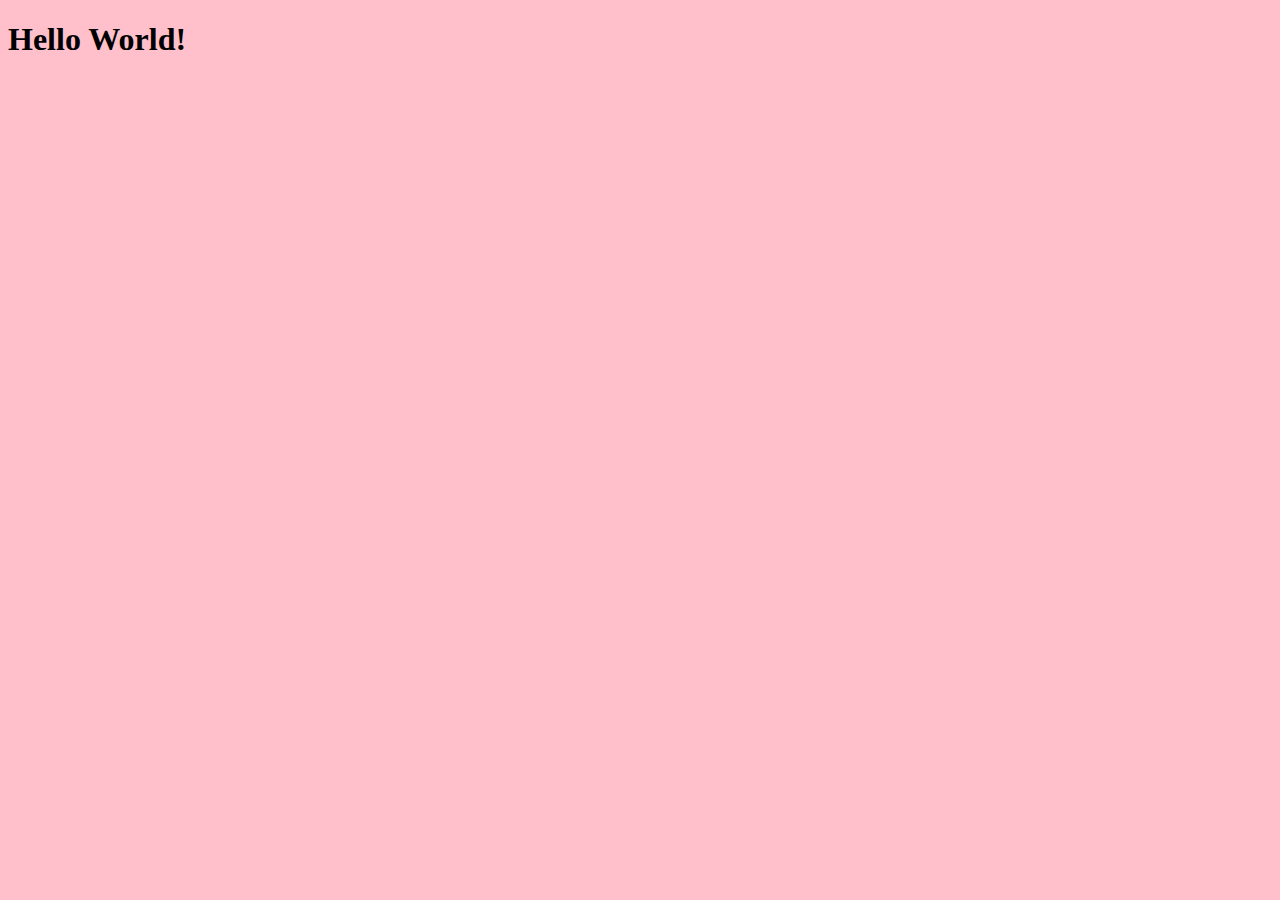
==== index.html @ ede393ff "ok" ====
<!DOCTYPE html>
<html lang="en" dir="ltr">
  <head>
    <meta charset="utf-8">
    <title>This is the first webpage</title>
    <link rel="stylesheet" href="css/master.css">
  </head>
  <body>
    <h1>Hello World!</h1>
  </body>
</html>
---- css/master.css ----
body{
  background-color: pink;
}
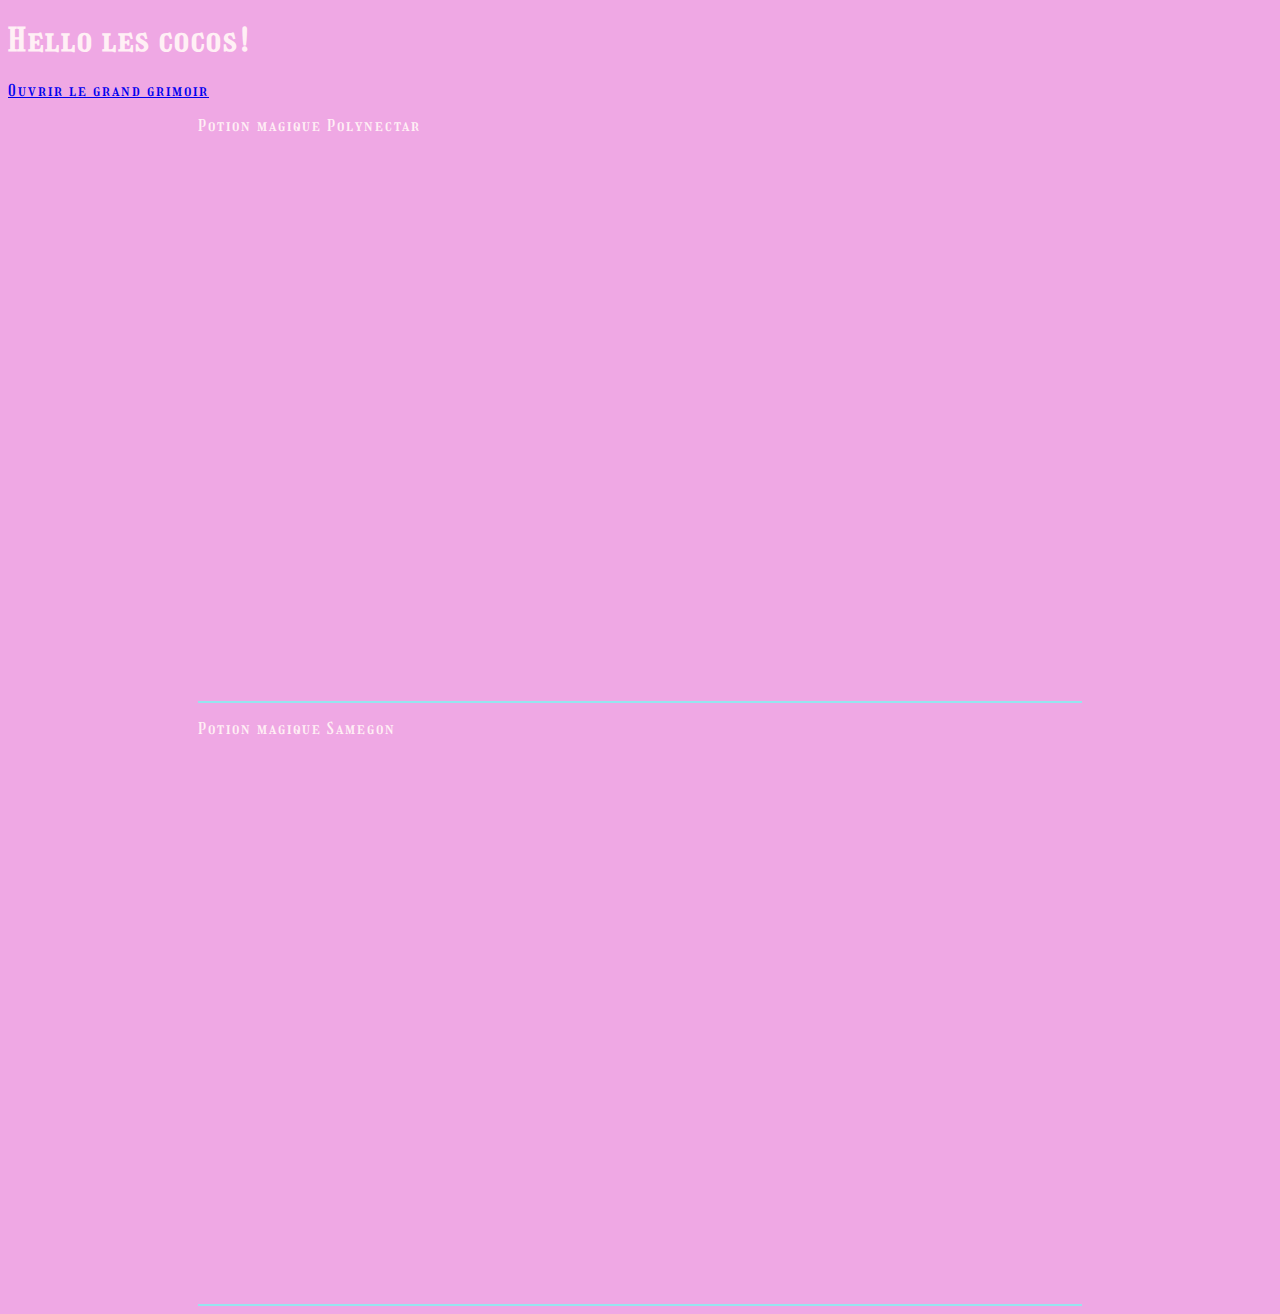
==== commit 14653d90: "style" ====
--- a/index.html
+++ b/index.html
@@ -4,8 +4,30 @@
     <meta charset="utf-8">
     <title>This is the first webpage</title>
     <link rel="stylesheet" href="css/master.css">
-  </head>
+    <link href="https://fonts.googleapis.com/css2?family=Girassol&display=swap" rel="stylesheet">
+    </head>
   <body>
-    <h1>Hello World!</h1>
+    <h1>Hello les cocos!</h1>
+
+    <head>
+      <a href="#main-menu">Ouvrir le grand grimoir</a>
+      <nav id="main-menu">
+        <ul>
+          <li><a href="#sec01">Métamorphose</a></li>
+          <li><a href="#sec02">Respirer sous l'eau</a></li>
+        </ul>
+        <button type="button" name="button">
+        <a href="#" class="close-menu">Close Menu</a>
+        </button>
+      </nav>
+    </head>
+
+    <section id="sec01">
+      <p>Potion magique Polynectar</p>
+    </section>
+
+    <section id="sec02">
+      <p>Potion magique Samegon</p>
+    </section>
   </body>
 </html>
--- a/css/master.css
+++ b/css/master.css
@@ -1,3 +1,32 @@
 body{
-  background-color: pink;
+  background-color: #efa8e4;
+  font-family: 'Girassol', cursive;
+  letter-spacing: 2px;
+  color: #fff0f5;
 }
+
+section{
+  border-bottom: 2px solid #97e5ef;
+  min-height: 65vh;
+  margin-left: 15%;
+  margin-right: 15%;
+}
+
+#main-menu{
+  background: #f8e1f4;
+  height: 100%;
+  width: 320px;
+  position: absolute;
+  top: 0;
+  left: -320px;
+  transition: 0.8s all ease;
+}
+
+#main-menu:target{
+  left: 0;
+}
+
+button{
+  padding: 10px;
+  margin: 20px;
+}
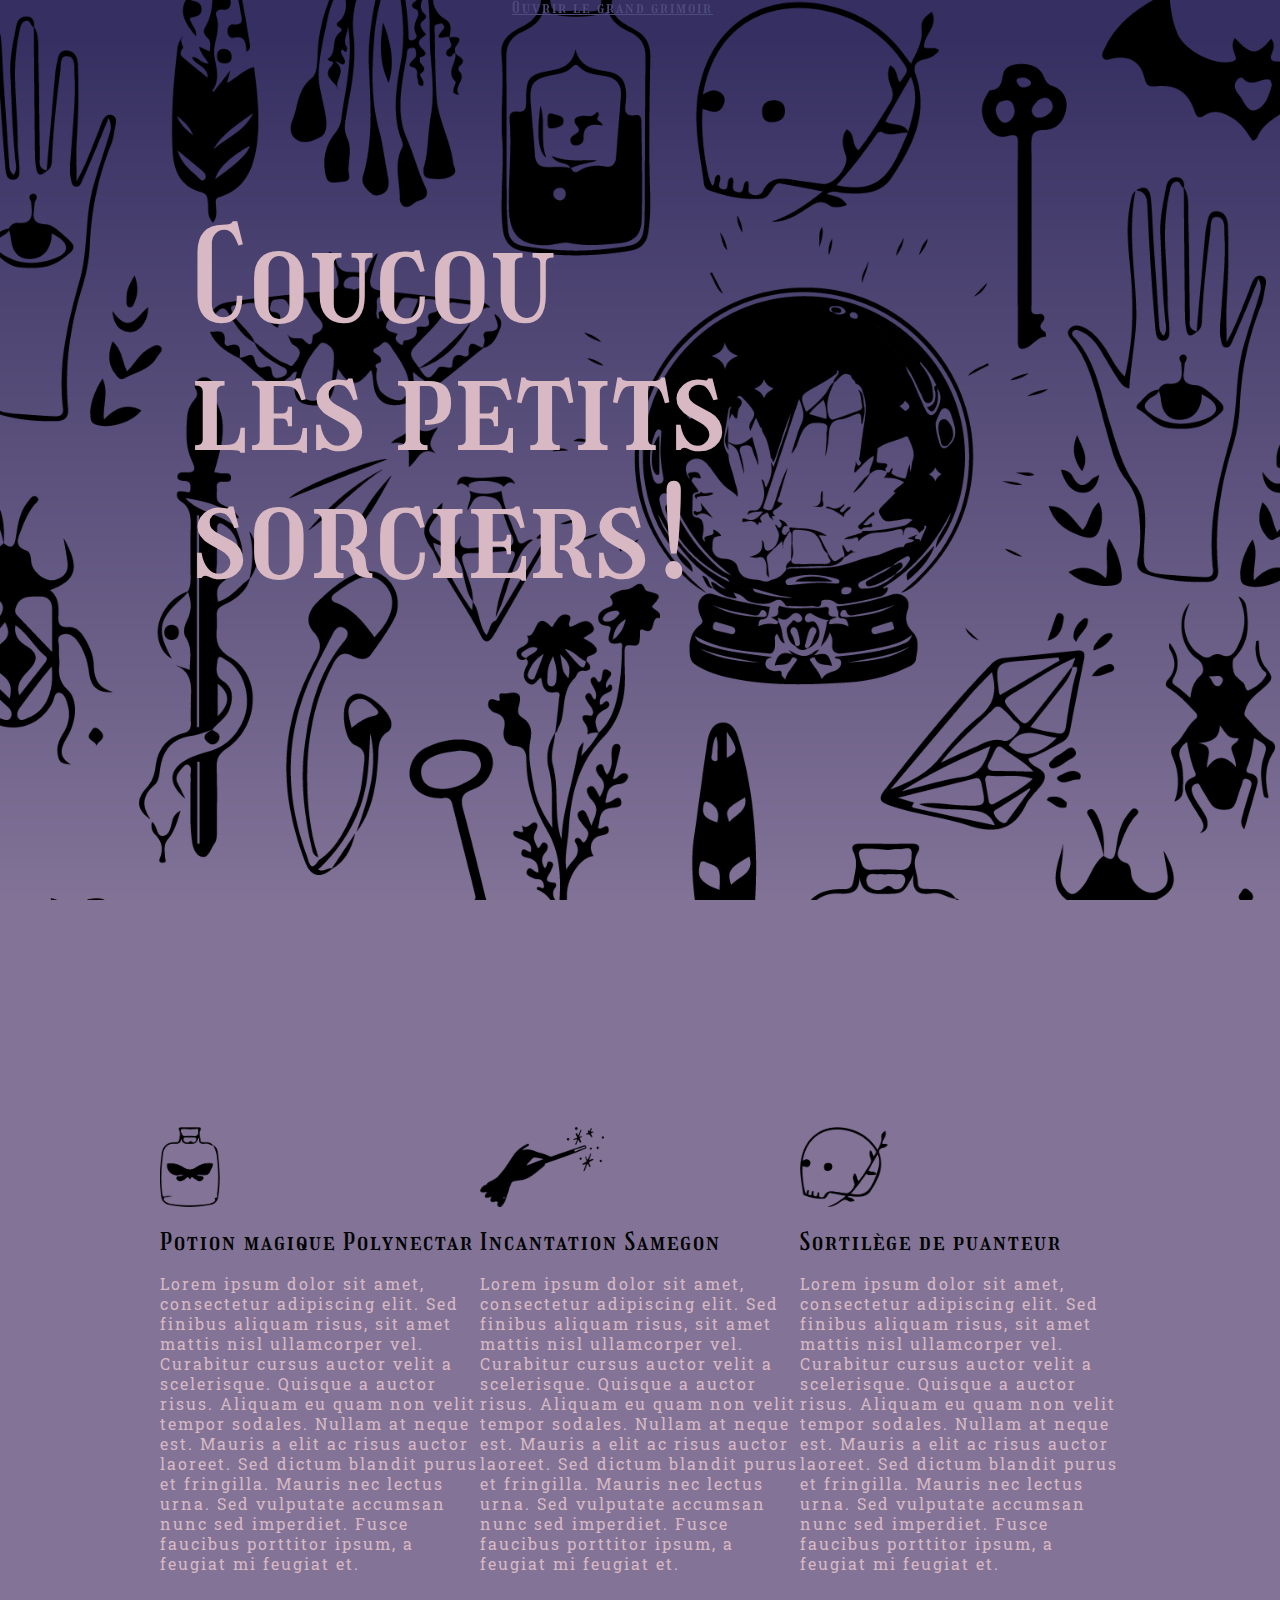
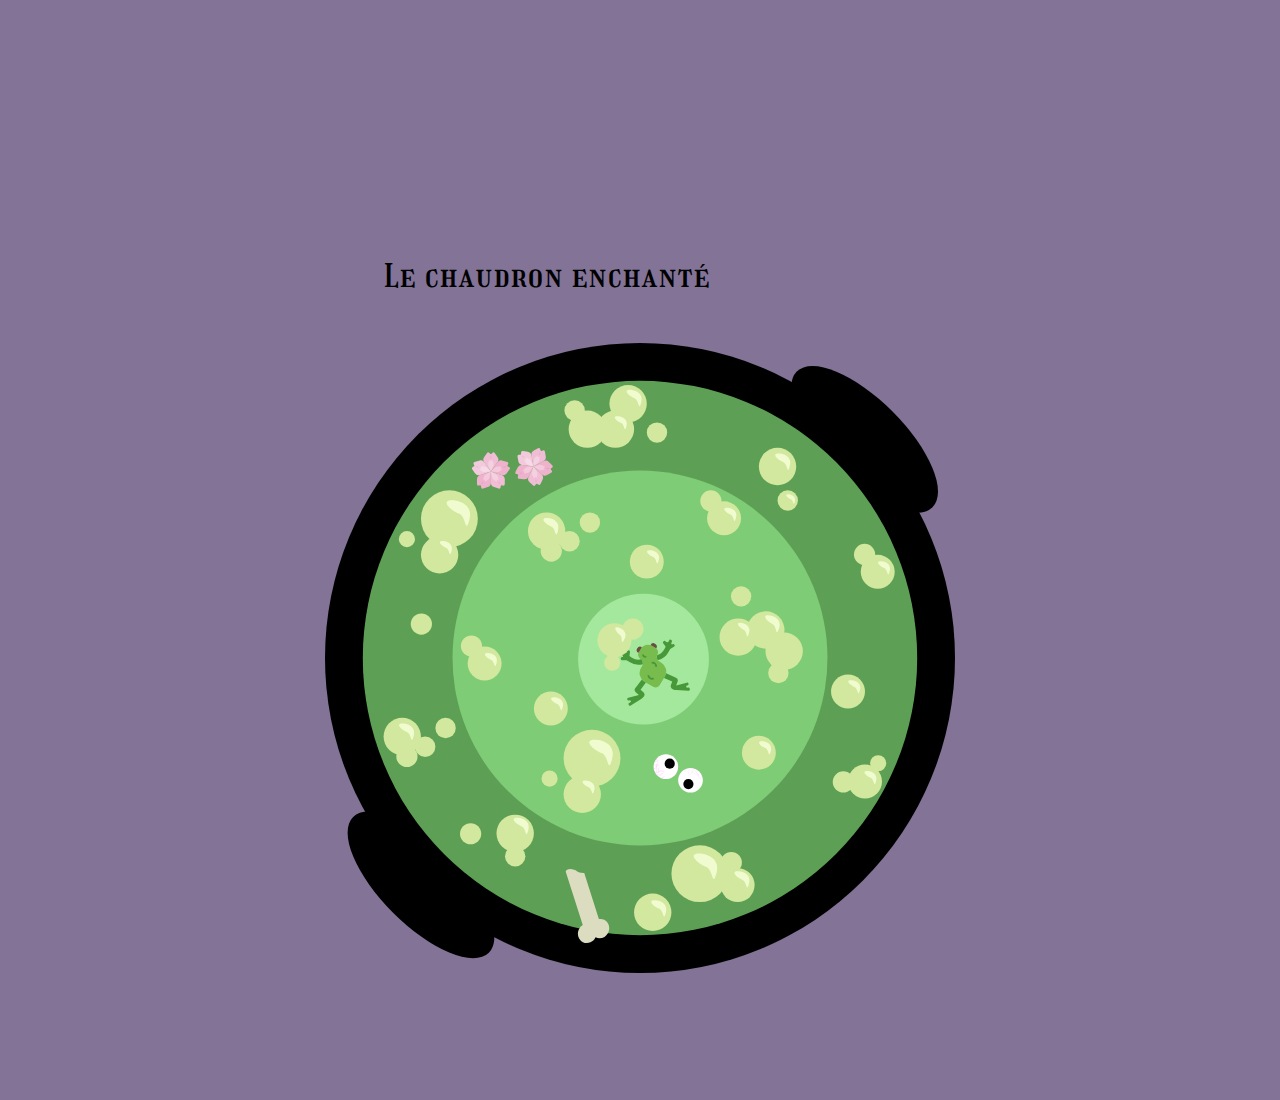
==== commit 34052738: "Add styles and functionnalities" ====
--- a/index.html
+++ b/index.html
@@ -3,31 +3,242 @@
   <head>
     <meta charset="utf-8">
     <title>This is the first webpage</title>
+    <link rel="stylesheet" href="css/reset.css">
+    <link rel="stylesheet" href="css/normalize.css">
     <link rel="stylesheet" href="css/master.css">
     <link href="https://fonts.googleapis.com/css2?family=Girassol&display=swap" rel="stylesheet">
+    <link href="https://fonts.googleapis.com/css2?family=Roboto+Slab:wght@300&display=swap" rel="stylesheet">
+    <link rel="stylesheet" media="screen and (max-width: 640px)" href="smallscreen.css" type="text/css" />
     </head>
   <body>
-    <h1>Hello les cocos!</h1>
-
-    <head>
-      <a href="#main-menu">Ouvrir le grand grimoir</a>
-      <nav id="main-menu">
-        <ul>
-          <li><a href="#sec01">Métamorphose</a></li>
-          <li><a href="#sec02">Respirer sous l'eau</a></li>
-        </ul>
-        <button type="button" name="button">
-        <a href="#" class="close-menu">Close Menu</a>
-        </button>
-      </nav>
-    </head>
+    <header>
+      <head>
+        <a id="opening-menu" href="#main-menu">Ouvrir le grand grimoir</a>
+        <nav id="main-menu">
+          <a href="#" class="close-menu"><img id="closecross" src="img/close.png" alt="fermer le menu"></a>
+          <ul id="magic_nav">
+            <li><a href="#sec01">Métamorphose</a></li>
+            <li><a href="#sec02">Respirer sous l'eau</a></li>
+          </ul>
+        </nav>
+      </head>
+    </header>
+
+
+
+    <section id="slider">
+      <div class="bigtitle">
+        <h1 id="bonjour">Coucou <br>les petits sorciers!</h1>
+      </div>
+    </section>
+
+
 
     <section id="sec01">
-      <p>Potion magique Polynectar</p>
+        <div class="bloc">
+          <img src="img/potion.png" alt="potion magique">
+          <h3>Potion magique Polynectar</h3>
+          <p>Lorem ipsum dolor sit amet, consectetur adipiscing elit. Sed finibus aliquam risus, sit amet mattis nisl ullamcorper vel. Curabitur cursus auctor velit a scelerisque. Quisque a auctor risus. Aliquam eu quam non velit tempor sodales. Nullam at neque est. Mauris a elit ac risus auctor laoreet. Sed dictum blandit purus et fringilla. Mauris nec lectus urna. Sed vulputate accumsan nunc sed imperdiet. Fusce faucibus porttitor ipsum, a feugiat mi feugiat et.</p>
+        </div>
+
+        <div class="bloc">
+          <img src="img/wand.png" alt="baguette magique">
+          <h3>Incantation Samegon</h3>
+          <p>Lorem ipsum dolor sit amet, consectetur adipiscing elit. Sed finibus aliquam risus, sit amet mattis nisl ullamcorper vel. Curabitur cursus auctor velit a scelerisque. Quisque a auctor risus. Aliquam eu quam non velit tempor sodales. Nullam at neque est. Mauris a elit ac risus auctor laoreet. Sed dictum blandit purus et fringilla. Mauris nec lectus urna. Sed vulputate accumsan nunc sed imperdiet. Fusce faucibus porttitor ipsum, a feugiat mi feugiat et.</p>
+        </div>
+
+        <div class="bloc">
+          <img src="img/sortilege.png" alt="sortilège magique">
+          <h3>Sortilège de puanteur</h3>
+          <p>Lorem ipsum dolor sit amet, consectetur adipiscing elit. Sed finibus aliquam risus, sit amet mattis nisl ullamcorper vel. Curabitur cursus auctor velit a scelerisque. Quisque a auctor risus. Aliquam eu quam non velit tempor sodales. Nullam at neque est. Mauris a elit ac risus auctor laoreet. Sed dictum blandit purus et fringilla. Mauris nec lectus urna. Sed vulputate accumsan nunc sed imperdiet. Fusce faucibus porttitor ipsum, a feugiat mi feugiat et.</p>
+        </div>
     </section>
 
+
+
     <section id="sec02">
-      <p>Potion magique Samegon</p>
+      <h3>Le chaudron enchanté</h3>
+        <svg xmlns="http://www.w3.org/2000/svg" viewBox="0 0 869.37 869.37">
+          <defs>
+            <style>.cls-1{fill:#5da055;}.cls-2{fill:#f0bdd5;}.cls-11,.cls-3,.cls-4{fill:#fff;}.cls-3{opacity:0.3;}.cls-3,.cls-4,.cls-5{isolation:isolate;}.cls-4{opacity:0.2;}.cls-5{fill:#e978a0;opacity:0.15;}.cls-6{opacity:0.05;}.cls-7{fill:#dcddc0;}.cls-8{fill:#d1e89e;}.cls-9{fill:#f0fcd0;}.cls-10{fill:#7ecc76;}.cls-12{fill:none;stroke:#ffa5ff;stroke-linecap:round;stroke-linejoin:round;stroke-width:0.25px;}.cls-13{fill:#a4e89e;}.cls-14{fill:#77bc4d;}.cls-15{fill:#6d4c41;}.cls-16{fill:#479838;}
+            </style>
+          </defs>
+          <title>chaudron</title>
+          <g id="Calque_2" data-name="Calque 2">
+            <g id="chaudron">
+              <circle cx="434.68" cy="434.68" r="434.68"/>
+              <ellipse cx="132.45" cy="747.72" rx="54.48" ry="132.4" transform="translate(-489.93 312.66) rotate(-45)"/>
+              <ellipse cx="744.64" cy="133.09" rx="54.48" ry="132.4" transform="translate(123.99 565.52) rotate(-45)"/>
+            </g>
+            <g id="mixture1">
+              <circle class="cls-1" cx="434.68" cy="434.68" r="382.52"/>
+              <path class="cls-2" d="M219.8,164.69l9.12,12.55L238,164.69a6.39,6.39,0,0,0,0-7.54l-3.83-5.28a2.12,2.12,0,0,0-3.26-.21l-1.05,1.12a1.34,1.34,0,0,1-1.95,0l-1.05-1.12a2.11,2.11,0,0,0-3.25.21l-3.84,5.28A6.39,6.39,0,0,0,219.8,164.69Z"/>
+              <path class="cls-3" d="M225.48,169.48l3.44,7.76,3.44-7.76a5.11,5.11,0,0,0,.06-4L231,162a.67.67,0,0,0-1.17-.13l-.42.62a.63.63,0,0,1-1,0l-.41-.62a.67.67,0,0,0-1.17.13l-1.41,3.48A5.07,5.07,0,0,0,225.48,169.48Z"/>
+              <path class="cls-2" d="M214.16,182l14.76-4.8-9.12-12.55a6.42,6.42,0,0,0-7.18-2.33l-6.21,2a2.12,2.12,0,0,0-1.2,3l.74,1.35a1.33,1.33,0,0,1-.6,1.85l-1.39.65a2.12,2.12,0,0,0-.81,3.16l3.84,5.29A6.42,6.42,0,0,0,214.16,182Z"/>
+              <path class="cls-4" d="M214.16,182l14.76-4.8-9.12-12.55a6.42,6.42,0,0,0-7.18-2.33l-6.21,2a2.12,2.12,0,0,0-1.2,3l.74,1.35a1.33,1.33,0,0,1-.6,1.85l-1.39.65a2.12,2.12,0,0,0-.81,3.16l3.84,5.29A6.42,6.42,0,0,0,214.16,182Z"/>
+              <path class="cls-3" d="M220.47,178.12l8.45-.88-6.32-5.67a5.14,5.14,0,0,0-3.76-1.29l-3.75.26a.67.67,0,0,0-.48,1.08l.46.59a.62.62,0,0,1-.32,1l-.71.21a.67.67,0,0,0-.24,1.15l2.87,2.41A5.1,5.1,0,0,0,220.47,178.12Z"/>
+              <path class="cls-2" d="M228.92,192.76V177.24L214.16,182a6.42,6.42,0,0,0-4.43,6.1v6.53a2.11,2.11,0,0,0,2.51,2.08l1.51-.29a1.33,1.33,0,0,1,1.57,1.15l.2,1.52a2.11,2.11,0,0,0,2.75,1.75l6.21-2A6.41,6.41,0,0,0,228.92,192.76Z"/>
+              <path class="cls-5" d="M228.92,192.76V177.24L214.16,182a6.42,6.42,0,0,0-4.43,6.1v6.53a2.11,2.11,0,0,0,2.51,2.08l1.51-.29a1.33,1.33,0,0,1,1.57,1.15l.2,1.52a2.11,2.11,0,0,0,2.75,1.75l6.21-2A6.41,6.41,0,0,0,228.92,192.76Z"/>
+              <path class="cls-3" d="M227.14,185.55l1.78-8.31-7.35,4.26a5.13,5.13,0,0,0-2.39,3.18l-.91,3.64a.67.67,0,0,0,.88.79l.7-.26a.63.63,0,0,1,.83.61l0,.74a.67.67,0,0,0,1,.59l3.19-2A5.14,5.14,0,0,0,227.14,185.55Z"/>
+              <path class="cls-2" d="M243.67,182l-14.75-4.8L238,164.69a6.42,6.42,0,0,1,7.18-2.33l6.21,2a2.12,2.12,0,0,1,1.2,3l-.74,1.35a1.34,1.34,0,0,0,.6,1.85l1.39.65a2.12,2.12,0,0,1,.81,3.16l-3.84,5.29A6.42,6.42,0,0,1,243.67,182Z"/>
+              <path class="cls-5" d="M243.67,182l-14.75-4.8L238,164.69a6.42,6.42,0,0,1,7.18-2.33l6.21,2a2.12,2.12,0,0,1,1.2,3l-.74,1.35a1.34,1.34,0,0,0,.6,1.85l1.39.65a2.12,2.12,0,0,1,.81,3.16l-3.84,5.29A6.42,6.42,0,0,1,243.67,182Z"/>
+              <path class="cls-3" d="M237.36,178.12l-8.44-.88,6.32-5.67a5.1,5.1,0,0,1,3.75-1.29l3.75.26a.67.67,0,0,1,.48,1.08l-.46.59a.62.62,0,0,0,.32,1l.71.21a.67.67,0,0,1,.25,1.15L241.16,177A5.1,5.1,0,0,1,237.36,178.12Z"/>
+              <path class="cls-2" d="M228.92,192.76V177.24l14.75,4.8a6.42,6.42,0,0,1,4.43,6.1v6.53a2.11,2.11,0,0,1-2.51,2.08l-1.51-.29a1.33,1.33,0,0,0-1.57,1.15l-.19,1.52a2.12,2.12,0,0,1-2.76,1.75l-6.21-2A6.42,6.42,0,0,1,228.92,192.76Z"/>
+              <path class="cls-3" d="M230.7,185.55l-1.78-8.31,7.34,4.26a5.06,5.06,0,0,1,2.39,3.18l.91,3.64a.67.67,0,0,1-.87.79l-.7-.26a.62.62,0,0,0-.83.61l0,.74a.67.67,0,0,1-1,.59l-3.18-2A5.07,5.07,0,0,1,230.7,185.55Z"/>
+              <g class="cls-6">
+                <path d="M228.92,159.35a.76.76,0,0,1-.77-.77V156.2a.77.77,0,1,1,1.53,0v2.38A.76.76,0,0,1,228.92,159.35Z"/>
+                <path d="M211.17,172.24l-.24,0-2.26-.74a.75.75,0,0,1-.49-1,.76.76,0,0,1,1-.49l2.27.74a.76.76,0,0,1-.24,1.49Z"/>
+                <path d="M216.55,195a.73.73,0,0,1-.45-.14.76.76,0,0,1-.17-1.07l1.4-1.93a.77.77,0,0,1,1.24.9l-1.4,1.93A.79.79,0,0,1,216.55,195Z"/>
+                <path d="M241.28,195a.79.79,0,0,1-.62-.31l-1.4-1.93a.78.78,0,0,1,.17-1.07.76.76,0,0,1,1.07.17l1.4,1.93a.76.76,0,0,1-.17,1.07A.73.73,0,0,1,241.28,195Z"/>
+                <path d="M246.66,172.24a.77.77,0,0,1-.73-.53.76.76,0,0,1,.5-1l2.26-.74a.77.77,0,1,1,.47,1.46l-2.26.74Z"/>
+              </g>
+              <path class="cls-2" d="M284.93,155.29l2.75,15.27,13.67-7.34a6.42,6.42,0,0,0,3.28-6.79L303.47,150a2.12,2.12,0,0,0-2.85-1.6l-1.43.55a1.33,1.33,0,0,1-1.75-.85l-.46-1.46a2.11,2.11,0,0,0-3-1.23l-5.75,3.09A6.4,6.4,0,0,0,284.93,155.29Z"/>
+              <path class="cls-3" d="M288,162.07l-.28,8.49,6.47-5.5a5,5,0,0,0,1.79-3.54l.25-3.75a.67.67,0,0,0-1-.62l-.65.37a.62.62,0,0,1-.92-.45l-.11-.73a.67.67,0,0,0-1.11-.4l-2.78,2.53A5,5,0,0,0,288,162.07Z"/>
+              <path class="cls-2" d="M272.31,168.46l15.37,2.1-2.75-15.27a6.44,6.44,0,0,0-5.45-5.22l-6.47-.88a2.12,2.12,0,0,0-2.4,2.21l.08,1.53a1.34,1.34,0,0,1-1.35,1.41l-1.53,0a2.13,2.13,0,0,0-2.11,2.5l1.16,6.42A6.42,6.42,0,0,0,272.31,168.46Z"/>
+              <path class="cls-4" d="M272.31,168.46l15.37,2.1-2.75-15.27a6.44,6.44,0,0,0-5.45-5.22l-6.47-.88a2.12,2.12,0,0,0-2.4,2.21l.08,1.53a1.34,1.34,0,0,1-1.35,1.41l-1.53,0a2.13,2.13,0,0,0-2.11,2.5l1.16,6.42A6.42,6.42,0,0,0,272.31,168.46Z"/>
+              <path class="cls-3" d="M279.7,167.67l8,2.89-3.23-7.86a5.08,5.08,0,0,0-2.82-2.79l-3.48-1.39a.66.66,0,0,0-.9.75l.15.73a.62.62,0,0,1-.71.74l-.73-.12a.66.66,0,0,0-.72.93l1.54,3.42A5.1,5.1,0,0,0,279.7,167.67Z"/>
+              <path class="cls-2" d="M280.94,184.53l6.74-14-15.37-2.1a6.42,6.42,0,0,0-6.64,3.57l-2.84,5.88a2.11,2.11,0,0,0,1.36,3l1.48.39a1.35,1.35,0,0,1,.92,1.72l-.49,1.45a2.11,2.11,0,0,0,1.72,2.77l6.47.89A6.43,6.43,0,0,0,280.94,184.53Z"/>
+              <path class="cls-5" d="M280.94,184.53l6.74-14-15.37-2.1a6.42,6.42,0,0,0-6.64,3.57l-2.84,5.88a2.11,2.11,0,0,0,1.36,3l1.48.39a1.35,1.35,0,0,1,.92,1.72l-.49,1.45a2.11,2.11,0,0,0,1.72,2.77l6.47.89A6.43,6.43,0,0,0,280.94,184.53Z"/>
+              <path class="cls-3" d="M282.47,177.26l5.21-6.7-8.47.64a5.1,5.1,0,0,0-3.53,1.82l-2.4,2.89a.66.66,0,0,0,.45,1.08l.74.08a.63.63,0,0,1,.48.91l-.34.66a.67.67,0,0,0,.66,1l3.73-.41A5.11,5.11,0,0,0,282.47,177.26Z"/>
+              <path class="cls-2" d="M298.88,181.29l-11.2-10.73,13.67-7.34a6.41,6.41,0,0,1,7.47,1l4.72,4.52a2.11,2.11,0,0,1-.24,3.25l-1.25.89a1.33,1.33,0,0,0-.26,1.93l1,1.19a2.13,2.13,0,0,1-.65,3.2l-5.75,3.09A6.44,6.44,0,0,1,298.88,181.29Z"/>
+              <path class="cls-5" d="M298.88,181.29l-11.2-10.73,13.67-7.34a6.41,6.41,0,0,1,7.47,1l4.72,4.52a2.11,2.11,0,0,1-.24,3.25l-1.25.89a1.33,1.33,0,0,0-.26,1.93l1,1.19a2.13,2.13,0,0,1-.65,3.2l-5.75,3.09A6.44,6.44,0,0,1,298.88,181.29Z"/>
+              <path class="cls-3" d="M294.91,175l-7.23-4.46,8.16-2.36a5.11,5.11,0,0,1,3.94.47l3.26,1.86a.67.67,0,0,1,0,1.18l-.67.33a.63.63,0,0,0-.14,1l.56.49a.67.67,0,0,1-.29,1.14l-3.64.93A5.09,5.09,0,0,1,294.91,175Z"/>
+              <path class="cls-2" d="M280.94,184.53l6.74-14,11.2,10.73a6.41,6.41,0,0,1,1.34,7.42l-2.84,5.88a2.1,2.1,0,0,1-3.16.78l-1.23-.91a1.34,1.34,0,0,0-1.92.35l-.83,1.28a2.11,2.11,0,0,1-3.24.38L282.28,192A6.41,6.41,0,0,1,280.94,184.53Z"/>
+              <path class="cls-3" d="M285.68,178.81l2-8.25,4.77,7a5.1,5.1,0,0,1,.77,3.89l-.77,3.68a.67.67,0,0,1-1.13.33l-.52-.53a.62.62,0,0,0-1,.18l-.3.68a.66.66,0,0,1-1.17.08l-2-3.17A5.06,5.06,0,0,1,285.68,178.81Z"/>
+              <g class="cls-6">
+                <path d="M295.46,154.44a.77.77,0,0,1-.36-1l1-2.14a.75.75,0,0,1,1-.36.77.77,0,0,1,.36,1l-1,2.15A.75.75,0,0,1,295.46,154.44Z"/>
+                <path d="M273.87,158.34a.66.66,0,0,1-.2-.14L272,156.56a.77.77,0,0,1,0-1.09.78.78,0,0,1,1.09,0l1.72,1.65a.77.77,0,0,1-.87,1.24Z"/>
+                <path d="M268.81,181.2a.77.77,0,0,1-.34-.33.76.76,0,0,1,.31-1l2.1-1.13a.77.77,0,0,1,1,.31.76.76,0,0,1-.32,1l-2.09,1.13A.75.75,0,0,1,268.81,181.2Z"/>
+                <path d="M291.09,192a.76.76,0,0,1-.42-.56l-.43-2.34a.77.77,0,0,1,1.51-.27l.42,2.34a.76.76,0,0,1-.61.89A.82.82,0,0,1,291.09,192Z"/>
+                <path d="M305.84,173.77a.77.77,0,0,1,.44-1.45l2.35.32a.78.78,0,0,1,.66.87.77.77,0,0,1-.86.65l-2.36-.32A.88.88,0,0,1,305.84,173.77Z"/>
+              </g>
+              <path class="cls-7" d="M373.24,820.26l.07-.16.16.08c6.29,3.08,14.06.15,17.33-6.52s.81-14.61-5.47-17.69a12.08,12.08,0,0,0-7.41-1.06l-24.69-77.56a14,14,0,0,0,5.28-5.83c3.27-6.68.82-14.61-5.47-17.69s-14.06-.16-17.33,6.52c0,0,0,.11-.08.16l-.15-.07c-6.29-3.08-14.07-.16-17.34,6.52s-.81,14.61,5.48,17.69A12.14,12.14,0,0,0,331,725.7l24.69,77.57a13.94,13.94,0,0,0-5.29,5.82c-3.27,6.68-.81,14.62,5.47,17.69S370,826.94,373.24,820.26Z"/>
+              <circle class="cls-8" cx="624.49" cy="170.48" r="25.78"/>
+              <circle class="cls-8" cx="452.26" cy="785.6" r="25.78"/>
+              <circle class="cls-8" cx="262.45" cy="676.63" r="25.78"/>
+              <circle class="cls-8" cx="106.62" cy="543.06" r="25.78"/>
+              <circle class="cls-8" cx="418.28" cy="83.77" r="25.78"/>
+              <circle class="cls-8" cx="400.71" cy="118.92" r="25.78"/>
+              <circle class="cls-8" cx="362.04" cy="118.92" r="25.78"/>
+              <circle class="cls-8" cx="158.17" cy="292.33" r="25.78"/>
+              <circle class="cls-8" cx="638.55" cy="217.34" r="14.06"/>
+              <circle class="cls-8" cx="344.47" cy="93.15" r="14.06"/>
+              <circle class="cls-8" cx="458.12" cy="123.61" r="14.06"/>
+              <circle class="cls-8" cx="138.26" cy="557.12" r="14.06"/>
+              <circle class="cls-8" cx="166.38" cy="531.35" r="14.06"/>
+              <circle class="cls-8" cx="262.45" cy="708.27" r="14.06"/>
+              <circle class="cls-8" cx="762.75" cy="315.76" r="23.43"/>
+              <circle class="cls-8" cx="721.74" cy="480.96" r="23.43"/>
+              <circle class="cls-8" cx="745.17" cy="605.16" r="23.43"/>
+              <circle class="cls-8" cx="517.29" cy="732.29" r="39.25"/>
+              <circle class="cls-8" cx="171.65" cy="242.53" r="39.25"/>
+              <circle class="cls-8" cx="569.42" cy="748.1" r="23.43"/>
+              <circle class="cls-8" cx="560.64" cy="717.05" r="14.65"/>
+              <circle class="cls-8" cx="744.59" cy="291.74" r="14.65"/>
+              <circle class="cls-8" cx="715.3" cy="605.75" r="14.65"/>
+              <circle class="cls-8" cx="113.06" cy="570.6" r="14.65"/>
+              <circle class="cls-8" cx="200.94" cy="677.22" r="14.65"/>
+              <circle class="cls-8" cx="132.98" cy="387.82" r="14.65"/>
+              <circle class="cls-8" cx="763.33" cy="579.97" r="11.13"/>
+              <circle class="cls-8" cx="113.06" cy="270.65" r="11.13"/>
+              <path class="cls-9" d="M729,465.69s12.3,2.05,9.22,13.32-2.33-2.12-7.17-4.1C722.91,471.59,716.7,463.65,729,465.69Z"/>
+              <path class="cls-9" d="M751.26,591.06s12.29,2.05,9.22,13.32-2.34-2.12-7.18-4.1C745.17,597,739,589,751.26,591.06Z"/>
+              <path class="cls-9" d="M165.43,273.54s12.29,2,9.22,13.32-2.34-2.12-7.17-4.1C159.35,279.44,153.14,271.49,165.43,273.54Z"/>
+              <path class="cls-9" d="M641.61,209s9,1.5,6.75,9.75-1.71-1.55-5.25-3C637.15,213.33,632.61,207.51,641.61,209Z"/>
+              <path class="cls-9" d="M770,301.66s12.3,2,9.22,13.32-2.33-2.12-7.17-4.1C763.92,307.56,757.71,299.61,770,301.66Z"/>
+              <path class="cls-9" d="M406.79,101.31s12.29,2,9.22,13.32-2.34-2.13-7.17-4.1C400.71,107.21,394.5,99.26,406.79,101.31Z"/>
+              <path class="cls-9" d="M630,152.94s15.34,2.56,11.5,16.62-2.91-2.65-8.94-5.11C622.36,160.3,614.61,150.39,630,152.94Z"/>
+              <path class="cls-9" d="M181.4,217.62s24,4,18,26-4.56-4.14-14-8C169.53,229.13,157.41,213.62,181.4,217.62Z"/>
+              <path class="cls-9" d="M522.35,705s24,4,18,26-4.56-4.14-14-8C510.48,716.54,498.36,701,522.35,705Z"/>
+              <path class="cls-9" d="M424.91,65.07s15.34,2.56,11.5,16.62-2.91-2.65-8.94-5.12C417.32,72.43,409.57,62.51,424.91,65.07Z"/>
+              <path class="cls-9" d="M110.91,525.53s15.33,2.56,11.5,16.62-2.92-2.65-9-5.12C103.32,532.89,95.57,523,110.91,525.53Z"/>
+              <path class="cls-9" d="M269.08,655.59s15.34,2.55,11.5,16.61-2.91-2.65-8.94-5.11C261.49,662.94,253.74,653,269.08,655.59Z"/>
+              <path class="cls-9" d="M573.71,729.4S589.05,732,585.21,746s-2.91-2.64-8.94-5.11C566.12,736.76,558.37,726.84,573.71,729.4Z"/>
+              <path class="cls-9" d="M458.89,769.24s15.33,2.55,11.5,16.61-2.91-2.65-8.95-5.11C451.3,776.59,443.55,766.68,458.89,769.24Z"/>
+              <path class="cls-1" d="M305.13,719.91s25.09,18.88,25.91,11.35,12-6.42,16.72-2.31,25,4.58,22.66-13.13-18.82-38.08-18.82-38.08l-41.49,18.31Z"/>
+            </g>
+            <g id="mixture2">
+              <circle class="cls-10" cx="434.68" cy="434.68" r="258.7"/>
+              <circle class="cls-8" cx="570.21" cy="405.83" r="25.78"/>
+              <circle class="cls-8" cx="608.28" cy="396.08" r="25.78"/>
+                <circle class="cls-8" cx="633.61" cy="425.29" r="25.78"/>
+                <circle class="cls-8" cx="625.64" cy="455.46" r="14.06"/>
+                <circle class="cls-8" cx="574.21" cy="349.63" r="14.06"/>
+                <path class="cls-9" d="M576.81,386.72s12.12,2.92,8.25,13.94-2.17-2.28-6.86-4.59C570.33,392.17,564.7,383.81,576.81,386.72Z"/>
+                <path class="cls-9" d="M616.21,376.47s15.12,3.64,10.29,17.39-2.71-2.85-8.56-5.74C608.12,383.27,601.09,372.83,616.21,376.47Z"/>
+                <circle class="cls-8" cx="220.27" cy="442.3" r="23.43"/>
+                <circle class="cls-8" cx="202.11" cy="418.28" r="14.65"/>
+                <path class="cls-9" d="M227.53,428.2s12.29,2.05,9.22,13.32-2.34-2.12-7.18-4.1C221.44,434.1,215.23,426.15,227.53,428.2Z"/>
+                <circle class="cls-8" cx="550.68" cy="241.95" r="23.43"/>
+                <circle class="cls-8" cx="532.52" cy="217.93" r="14.65"/>
+                <path class="cls-9" d="M557.93,227.85s12.3,2.05,9.22,13.32-2.33-2.13-7.17-4.1C551.85,233.75,545.64,225.8,557.93,227.85Z"/>
+                <circle class="cls-8" cx="444.06" cy="301.7" r="23.43"/>
+                <path class="cls-9" d="M451.31,286.43s12.29,2.05,9.22,13.32-2.33-2.12-7.17-4.1C445.23,292.33,439,284.38,451.31,286.43Z"/>
+                <circle class="cls-8" cx="598.72" cy="565.32" r="23.43"/>
+                <path class="cls-9" d="M606,550.05s12.29,2.05,9.22,13.32-2.34-2.12-7.17-4.1C599.89,556,593.68,548,606,550.05Z"/>
+                <circle class="cls-8" cx="311.66" cy="504.4" r="23.43"/>
+                <path class="cls-9" d="M318.92,489.13s12.29,2.05,9.21,13.31-2.33-2.12-7.17-4.09C312.83,495,306.62,487.08,318.92,489.13Z"/>
+                <circle class="cls-8" cx="305.8" cy="259.52" r="25.78"/>
+                <circle class="cls-8" cx="337.44" cy="273.58" r="14.06"/>
+                <circle class="cls-8" cx="365.56" cy="247.81" r="14.06"/>
+                <circle class="cls-8" cx="312.25" cy="287.06" r="14.65"/>
+                <path class="cls-9" d="M310.09,242s15.33,2.56,11.5,16.62-2.91-2.65-8.95-5.12C302.5,249.35,294.75,239.43,310.09,242Z"/>
+                <circle class="cls-8" cx="355.01" cy="622.74" r="25.78"/>
+                <circle class="cls-8" cx="368.49" cy="572.94" r="39.25"/>
+                <circle class="cls-8" cx="309.9" cy="601.06" r="11.13"/>
+                <path class="cls-9" d="M362.27,604s12.29,2,9.22,13.32-2.34-2.12-7.17-4.1C356.18,609.85,350,601.9,362.27,604Z"/>
+                <path class="cls-9" d="M378.24,548s24,4,18,26-4.56-4.14-14-8C366.37,559.54,354.25,544,378.24,548Z"/>
+                <circle class="cls-11" cx="470.42" cy="584.66" r="16.99"/>
+                <circle class="cls-11" cx="504.4" cy="603.4" r="16.99"/>
+                <path class="cls-12" d="M459.52,579.28s-2.34,2.34-2.34,4.69.16,9.29-1.09,9.33,5.78-1.13,5.78-2.3,5.85,0,5.85,0"/>
+                <path class="cls-12" d="M457.62,595.71s6.4,1.18,6.4,0a2.52,2.52,0,0,1,2.34-2.34"/>
+                <path class="cls-12" d="M457.18,585s.75-2.63,2.89-2.44"/>
+                <path class="cls-12" d="M460.07,592.13s-.39-4.65.49-5.84"/>
+                <path class="cls-12" d="M453.8,588.19s1.41-2.71,2.14-1.78"/>
+                <path class="cls-12" d="M464.55,600.6s3.61-.87,3.61-2.14"/>
+                <path class="cls-12" d="M454.48,578.77s1.21-1.17,2.08-1.17a8.45,8.45,0,0,0,3.51-1.55"/>
+                <path class="cls-12" d="M457.18,574s0,1.26.84,1.26"/>
+                <path class="cls-12" d="M457.6,582.11a7.58,7.58,0,0,0-2.73,0"/>
+                <circle cx="501.47" cy="608.68" r="7.03"/>
+                <circle cx="475.69" cy="580.56" r="7.03"/>
+                <path class="cls-12" d="M459.52,579.28s-2.34,2.34-2.34,4.69.16,9.29-1.09,9.33,5.78-1.13,5.78-2.3,5.85,0,5.85,0"/>
+                <path class="cls-12" d="M457.62,595.71s6.4,1.18,6.4,0a2.52,2.52,0,0,1,2.34-2.34"/>
+                <path class="cls-12" d="M457.18,585s.75-2.63,2.89-2.44"/>
+                <path class="cls-12" d="M460.07,592.13s-.39-4.65.49-5.84"/>
+                <path class="cls-12" d="M453.8,588.19s1.41-2.71,2.14-1.78"/>
+                <path class="cls-12" d="M464.55,600.6s3.61-.87,3.61-2.14"/>
+                <path class="cls-12" d="M454.48,578.77s1.21-1.17,2.08-1.17a8.45,8.45,0,0,0,3.51-1.55"/>
+                <path class="cls-12" d="M457.18,574s0,1.26.84,1.26"/>
+                <path class="cls-12" d="M457.6,582.11a7.58,7.58,0,0,0-2.73,0"/>
+                <path class="cls-12" d="M516,599.53s0-3.31-1.65-5-6.69-6.46-5.83-7.37-3.29,4.89-2.46,5.71-4.14,4.15-4.14,4.15"/>
+                <path class="cls-12" d="M505.71,586.57s-5.36,3.69-4.53,4.52a2.51,2.51,0,0,1,0,3.31"/>
+                <path class="cls-12" d="M513.59,593.83s1.33,2.38-.32,3.76"/>
+                <path class="cls-12" d="M506.51,590.84s3.56,3,3.78,4.47"/>
+                <path class="cls-12" d="M513.73,589.19s.92,2.91-.26,2.76"/>
+                <path class="cls-12" d="M497.35,588s-1.93,3.17-1,4.07"/>
+                <path class="cls-12" d="M519.91,596.33a4.28,4.28,0,0,1-.65,2.3,8.36,8.36,0,0,0-1.38,3.58"/>
+                <path class="cls-12" d="M521.36,601.61s-.86-.92-1.48-.3"/>
+                <path class="cls-12" d="M515.34,596.17a7.75,7.75,0,0,0,1.93-1.93"/>
+              </g>
+              <g id="mixture3">
+                <circle class="cls-13" cx="439.54" cy="436.26" r="90.23"/>
+                <path class="cls-14" d="M458.66,430.12a6.71,6.71,0,0,0-2.37-9.2l-5.16-3.05a10.93,10.93,0,0,0-15,3.84h0l-3.05,5.17a6.71,6.71,0,0,0,2.37,9.2,6.72,6.72,0,0,1,2.36,9.2L436,448.43a13.84,13.84,0,0,0,4.87,18.95h0l11.94,7.05a6.72,6.72,0,0,0,9.2-2.36L469,460.13a13.83,13.83,0,0,0-4.87-18.95h0L461,439.32a6.71,6.71,0,0,1-2.37-9.2Z"/>
+                <path class="cls-15" d="M432.7,427.72a5.43,5.43,0,0,1,.41-.84l3.05-5.17a11,11,0,0,1,1.29-1.75,4.55,4.55,0,1,0-5,7.59,2.61,2.61,0,0,0,.28.17Z"/>
+                <path class="cls-15" d="M457.06,421.46a5.91,5.91,0,0,0-.77-.54l-5.16-3.05a11.12,11.12,0,0,0-2-.92,4.56,4.56,0,1,1,8.07,4.23c-.05.09-.1.19-.16.28Z"/>
+                <path class="cls-16" d="M442.78,434.16a4.28,4.28,0,0,1-5.09-3.25,1.22,1.22,0,0,1,2.37-.61,1.83,1.83,0,0,0,2.11,1.48,1.23,1.23,0,0,1,.61,2.38Z"/>
+                <path class="cls-16" d="M457.3,447.14a1,1,0,0,1-.24,0,1.22,1.22,0,0,1-1.29-1.16h0a3.72,3.72,0,0,0-3.9-3.53,1.23,1.23,0,0,1-.13-2.45,6.18,6.18,0,0,1,6.48,5.86,1.23,1.23,0,0,1-.92,1.25Z"/>
+                <path class="cls-16" d="M453.06,464.32a6.59,6.59,0,0,1-8-4.73,1.23,1.23,0,0,1,2.38-.61,4.12,4.12,0,0,0,5,3,1.23,1.23,0,0,1,.61,2.38Z"/>
+                <path class="cls-16" d="M482.25,416.43a2.11,2.11,0,0,0-2.83-.76,1,1,0,0,1-1.42-.4,1.09,1.09,0,0,1-.09-.83l.8-2.45a2,2,0,0,0-1.27-2.53l-.11,0a2.1,2.1,0,0,0-2.65,1.35h0l-.28.69a2.43,2.43,0,0,1-4.21.52,2.19,2.19,0,0,0-2.92-.61,2.11,2.11,0,0,0-.61,2.91l.07.09,3.39,4.63-1.87,3.59a16.48,16.48,0,0,1-9.94,8.19,6.72,6.72,0,0,0,.95,7,23.46,23.46,0,0,0,15.2-12l1.89-3.62,5.13-2.89a2.1,2.1,0,0,0,.81-2.85l0-.05Z"/>
+                <path class="cls-16" d="M408.2,435.47a2.12,2.12,0,0,1,2.12-2,1,1,0,0,0,1.05-1,1,1,0,0,0-.33-.77l-1.87-1.76a2,2,0,0,1-.11-2.82l.08-.09a2.11,2.11,0,0,1,3-.09h0l.58.47a2.44,2.44,0,0,0,3.43-.37,2.37,2.37,0,0,0,.51-1.21,2.19,2.19,0,0,1,2.26-1.94,2.11,2.11,0,0,1,1.94,2.26s0,.07,0,.11l-.75,5.69,3.37,2.24a16.51,16.51,0,0,0,12.66,2.38,6.74,6.74,0,0,1,2.56,6.59A23.43,23.43,0,0,1,419.57,440l-3.41-2.26-5.88-.05a2.09,2.09,0,0,1-2.08-2.11v-.06Z"/>
+                <path class="cls-16" d="M435.43,478.4l7.41-9.85-2-1.17a14.07,14.07,0,0,1-3.59-3.07l-9,11.93a4.22,4.22,0,0,0,.57,5.68l4.34,3.87-14.64,3.62a2,2,0,0,0-1.42,2.4l0,.1a2,2,0,0,0,2.48,1.29l.51-.13a1.58,1.58,0,0,1,1.81.76,1.52,1.52,0,0,1-.66,2.05l-.15.07-1,.41a2,2,0,0,0-1.2,2.32l.09.38a2,2,0,0,0,2.41,1.42,1.92,1.92,0,0,0,.55-.24l14.38-9a14.34,14.34,0,0,0,3.13-2.63,5,5,0,0,0-.4-7Z"/>
+                <path class="cls-16" d="M479.11,467.17l-11.24-5.05,1.17-2a13.78,13.78,0,0,0,1.67-4.42l13.62,6.12a4.23,4.23,0,0,1,2.25,5.25l-1.94,5.49,14.57-3.89a2,2,0,0,1,2.4,1.41s0,.07,0,.11a2,2,0,0,1-1.55,2.32l-.51.13a1.56,1.56,0,0,0-1.21,1.54,1.52,1.52,0,0,0,1.57,1.48l.16,0,1.11-.15a2,2,0,0,1,2.18,1.46l.09.38a2,2,0,0,1-1.42,2.4,1.94,1.94,0,0,1-.59.06l-16.94-.94a14.07,14.07,0,0,1-4-.8,4.94,4.94,0,0,1-3-6.3Z"/>
+                <circle class="cls-8" cx="399.37" cy="410.23" r="23.43"/>
+                <circle class="cls-8" cx="424.9" cy="394.7" r="14.65"/>
+                <circle class="cls-8" cx="396.34" cy="441.14" r="11.13"/>
+                <path class="cls-9" d="M407.72,393.68s11.36,5.12,5.51,15.23-1.72-2.65-5.89-5.79C400.33,397.83,396.35,388.56,407.72,393.68Z"/>
+              </g>
+            </g>
+          </svg>
     </section>
   </body>
 </html>
--- a/css/master.css
+++ b/css/master.css
@@ -1,32 +1,209 @@
 body{
-  background-color: #efa8e4;
+  background-color: #827397;
   font-family: 'Girassol', cursive;
   letter-spacing: 2px;
-  color: #fff0f5;
-}
-
+  color: #d8b9c3;
+  margin: 0;
+}
+
+p{
+  font-family: 'Roboto Slab', serif;
+  line-height: 20px;
+}
+h3{
+  color: black;
+  font-size: 1.5rem;
+}
+
+/* section */
 section{
-  border-bottom: 2px solid #97e5ef;
-  min-height: 65vh;
-  margin-left: 15%;
-  margin-right: 15%;
+  height: 100vh;
+}
+
+/* HOMEpage header & menu */
+header{
+  position: fixed;
 }
 
 #main-menu{
-  background: #f8e1f4;
-  height: 100%;
-  width: 320px;
+  background: #363062;
+  height: 30%;
+  width: 100%;
   position: absolute;
   top: 0;
-  left: -320px;
+  left: -100%;
   transition: 0.8s all ease;
+}
+
+#main-menu:target + .backdrop {
+  display: block;
+  background: rgba(250, 255, 177, 0.8);
+  position: absolute;
+  top : 0;
+  left : 0;
+  width: 100%;
+  height : 100%;
+    z-index: 998;
 }
 
 #main-menu:target{
   left: 0;
 }
 
-button{
-  padding: 10px;
-  margin: 20px;
-}
+#magic_nav{
+  padding: 5%;
+}
+#opening-menu{
+  margin-left: 40vw;
+}
+
+a{
+  color: #4d4c7d;
+}
+a:hover{
+  color: #827397;
+}
+
+.close-menu{
+  float: right;
+  margin: 2%;
+}
+#closecross{
+  width: 40px;
+}
+
+.bigtitle{
+  position: absolute;
+  font-size: 4rem;
+  display: flex;
+  align-items: center;
+  justify-content: center;
+  padding-left: 15%;
+  padding-right: 15%;
+  padding-top: 10%;
+}
+#bonjour{
+  width: 100%;
+}
+#slider{
+  margin: 0;
+  width: 100vw;
+  height: 100vh;
+  background-image: url('../img/slider.png');
+  background-size: cover;
+}
+
+
+/* section 01 */
+#sec01{
+  width: 100%;
+  margin: 0;
+  display: flex;
+  flex-wrap: wrap;
+  justify-content: center;
+  align-items: center;
+  align-content: center;
+}
+#sec01 img{
+  height: 80px;
+  margin-bottom: 20px;
+}
+#sec01 p{
+  margin-top: 20px;
+}
+.bloc{
+  width: 25%;
+}
+
+/* Section 02 */
+#sec02 h3{
+  margin-left: 30%;
+  padding-top: 60px;
+  font-size: 2rem;
+}
+#sec02 svg{
+  height: 70vh;
+  display: block;
+  margin-left: auto;
+  margin-right: auto;
+  margin-top: 4%;
+}
+
+@keyframes mixture1 {
+0% { opacity: 0; }
+100% { opacity: 1; }
+}
+
+@-(webkit / moz / o)-keyframes mixture1 {
+0% { opacity: 0; }
+100% { opacity: 1; }
+}
+
+#mixture1 {
+  transform-origin: center;
+-webkit-animation: mixture1 1003s infinite;/* Safari 4+ */
+-moz-animation: mixture1 1003s infinite;/* Fx 5+ */
+-o-animation: mixture1 1003s infinite;/* Opera 12+ */
+animation: mixture1 1003s infinite;/* IE 10+, Fx 29+ */
+  animation-timing-function: ease-in-out;
+}
+
+@keyframes mixture1 {
+0% { transform: rotate(4turn); }
+100% { transform: rotate(90turn); }
+}
+
+@keyframes mixture2 {
+0% { opacity: 0; }
+100% { opacity: 1; }
+}
+
+@-(webkit / moz / o)-keyframes mixture2 {
+0% { opacity: 0; }
+100% { opacity: 1; }
+}
+
+#mixture2 {
+  transform-origin: center;
+-webkit-animation: mixture2 603s infinite;/* Safari 4+ */
+-moz-animation: mixture2 603s infinite;/* Fx 5+ */
+-o-animation: mixture2 603s infinite;/* Opera 12+ */
+animation: mixture2 603s infinite;/* IE 10+, Fx 29+ */
+  animation-timing-function: ease-in-out;
+}
+
+@keyframes mixture2 {
+0% { transform: rotate(-4turn); }
+100% { transform: rotate(-90turn); }
+}
+
+@keyframes mixture3 {
+0% { opacity: 0; }
+100% { opacity: 1; }
+}
+
+@-(webkit / moz / o)-keyframes mixture3 {
+0% { opacity: 0; }
+100% { opacity: 1; }
+}
+
+#mixture3 {
+  transform-origin: center;
+-webkit-animation: mixture3 303s infinite;/* Safari 4+ */
+-moz-animation: mixture3 303s infinite;/* Fx 5+ */
+-o-animation: mixture3 303s infinite;/* Opera 12+ */
+animation: mixture3 303s infinite;/* IE 10+, Fx 29+ */
+  animation-timing-function: ease-in-out;
+}
+
+@keyframes mixture3 {
+0% { transform: rotate(4turn); }
+100% { transform: rotate(90turn); }
+}
+
+/* Responsive Design */
+@media screen and (max-width: 800px) {
+  .bigtitle {
+    font-size: 2rem;
+  }
+}
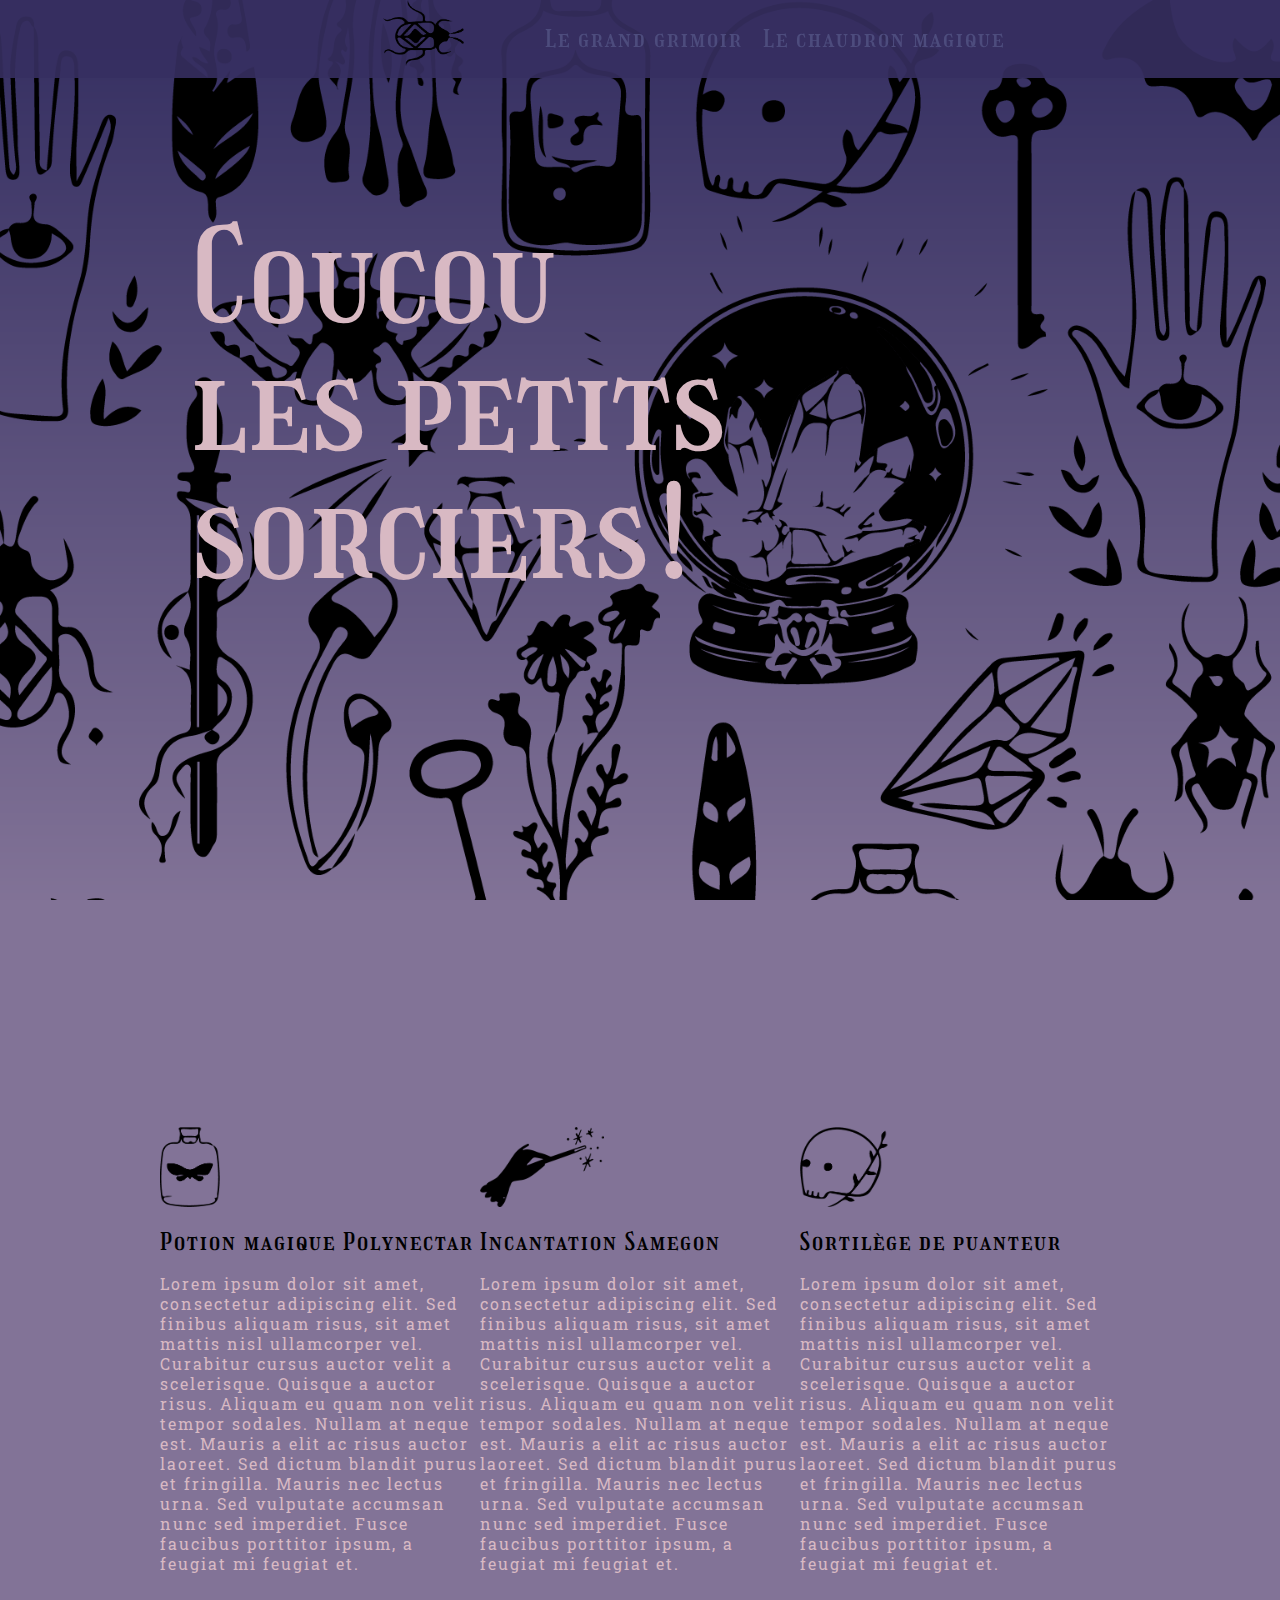
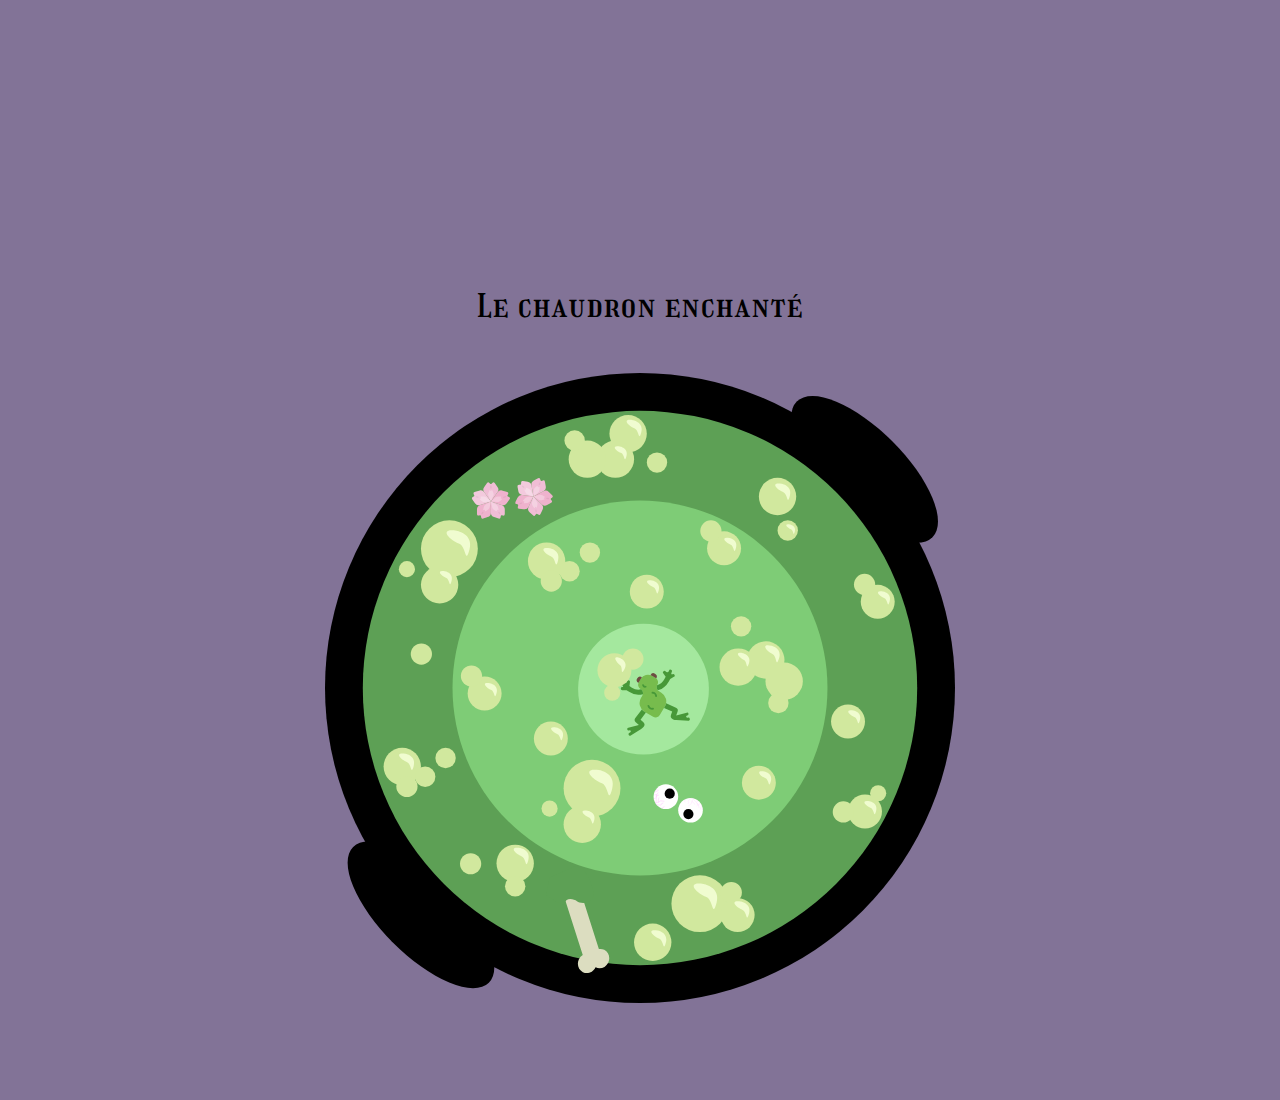
==== commit 3d6b496a: "nav bar styled" ====
--- a/index.html
+++ b/index.html
@@ -13,12 +13,13 @@
   <body>
     <header>
       <head>
-        <a id="opening-menu" href="#main-menu">Ouvrir le grand grimoir</a>
+        <a id="opening-menu" href="#main-menu">wingardium Leviosa</a>
         <nav id="main-menu">
           <a href="#" class="close-menu"><img id="closecross" src="img/close.png" alt="fermer le menu"></a>
           <ul id="magic_nav">
-            <li><a href="#sec01">Métamorphose</a></li>
-            <li><a href="#sec02">Respirer sous l'eau</a></li>
+            <li><a href="#"><img src="img/scarabe.png" id="scarabe" alt="scarabé"></a></li>
+            <li><a href="#sec01">Le grand grimoir</a></li>
+            <li><a href="#sec02">Le chaudron magique</a></li>
           </ul>
         </nav>
       </head>
--- a/css/master.css
+++ b/css/master.css
@@ -21,41 +21,56 @@
 }
 
 /* HOMEpage header & menu */
+@media screen and (min-width: 800px) {
+  #closecross{
+    display: none;
+  }
+  #opening-menu{
+    display: none;
+  }
+  #scarabe{
+    width: 30%;
+    margin-left: 40%;
+    padding-bottom: 0;
+  }
+  #magic_nav{
+    padding: 0;
+  }
+  #main-menu{
+    background-color: rgba(54, 47, 97, 0.9);
+    width: 100vw;
+    display: flex;
+  	flex-direction: row;
+  	flex-wrap: nowrap;
+    justify-content: center;
+  }
+  ul {
+    display: flex;
+    align-items: center;
+    flex-direction: row;
+    list-style-type: none;
+    padding-top: 10px;
+    padding-bottom: 0px;
+    margin-bottom: 0;
+  }
+  ul a{
+    margin: 10px;
+  }
+}
 header{
   position: fixed;
-}
-
-#main-menu{
-  background: #363062;
-  height: 30%;
-  width: 100%;
-  position: absolute;
-  top: 0;
-  left: -100%;
-  transition: 0.8s all ease;
-}
-
-#main-menu:target + .backdrop {
-  display: block;
-  background: rgba(250, 255, 177, 0.8);
-  position: absolute;
-  top : 0;
-  left : 0;
-  width: 100%;
-  height : 100%;
-    z-index: 998;
-}
-
-#main-menu:target{
-  left: 0;
-}
-
-#magic_nav{
-  padding: 5%;
-}
-#opening-menu{
-  margin-left: 40vw;
-}
+  z-index: 100;
+}
+ul{
+  list-style-type: none;
+  font-size: 1.5rem;
+  line-height: 40px;
+}
+a:link
+{
+text-decoration:none;
+}
+
 
 a{
   color: #4d4c7d;
@@ -64,13 +79,7 @@
   color: #827397;
 }
 
-.close-menu{
-  float: right;
-  margin: 2%;
-}
-#closecross{
-  width: 40px;
-}
+
 
 .bigtitle{
   position: absolute;
@@ -117,8 +126,8 @@
 
 /* Section 02 */
 #sec02 h3{
-  margin-left: 30%;
-  padding-top: 60px;
+  text-align: center;
+  padding-top: 90px;
   font-size: 2rem;
 }
 #sec02 svg{
@@ -201,9 +210,77 @@
 100% { transform: rotate(90turn); }
 }
 
+
+
 /* Responsive Design */
 @media screen and (max-width: 800px) {
   .bigtitle {
     font-size: 2rem;
   }
-}
+
+  #scarabe{
+    width: 40%;
+    padding-bottom: 10px;
+  }
+
+  #main-menu{
+    background: #363062;
+    width: 100%;
+    position: absolute;
+    top: 0;
+    left: -100%;
+    transition: 0.8s all ease;
+  }
+
+  #main-menu:target + .backdrop {
+    display: block;
+    background: rgba(250, 255, 177, 0.8);
+    position: absolute;
+    top : 0;
+    left : 0;
+    width: 100%;
+    height : 100%;
+      z-index: 998;
+  }
+
+  #main-menu:target{
+    left: 0;
+  }
+
+  #magic_nav{
+    padding: 5%;
+  }
+  ul{
+    margin-bottom: 30px;
+  }
+  #opening-menu{
+    background-color: rgba(54, 47, 97, 0.9);
+    margin-left: 40vw;
+    font-size: 2rem;
+  }
+
+  .close-menu{
+    float: right;
+    margin: 2%;
+  }
+  #closecross{
+    width: 30px;
+    margin: 30px;
+  }
+
+  #sec02 svg{
+    height: 40vh;
+  }
+
+
+  #main-menu:target ::backdrop {
+  display: block;
+  background: rgba(250, 255, 177, 0.8);
+  position: absolute;
+  top : 0;
+  left : 0;
+  width: 100vw;
+  height : 100vh;
+    z-index: 998;
+}
+}
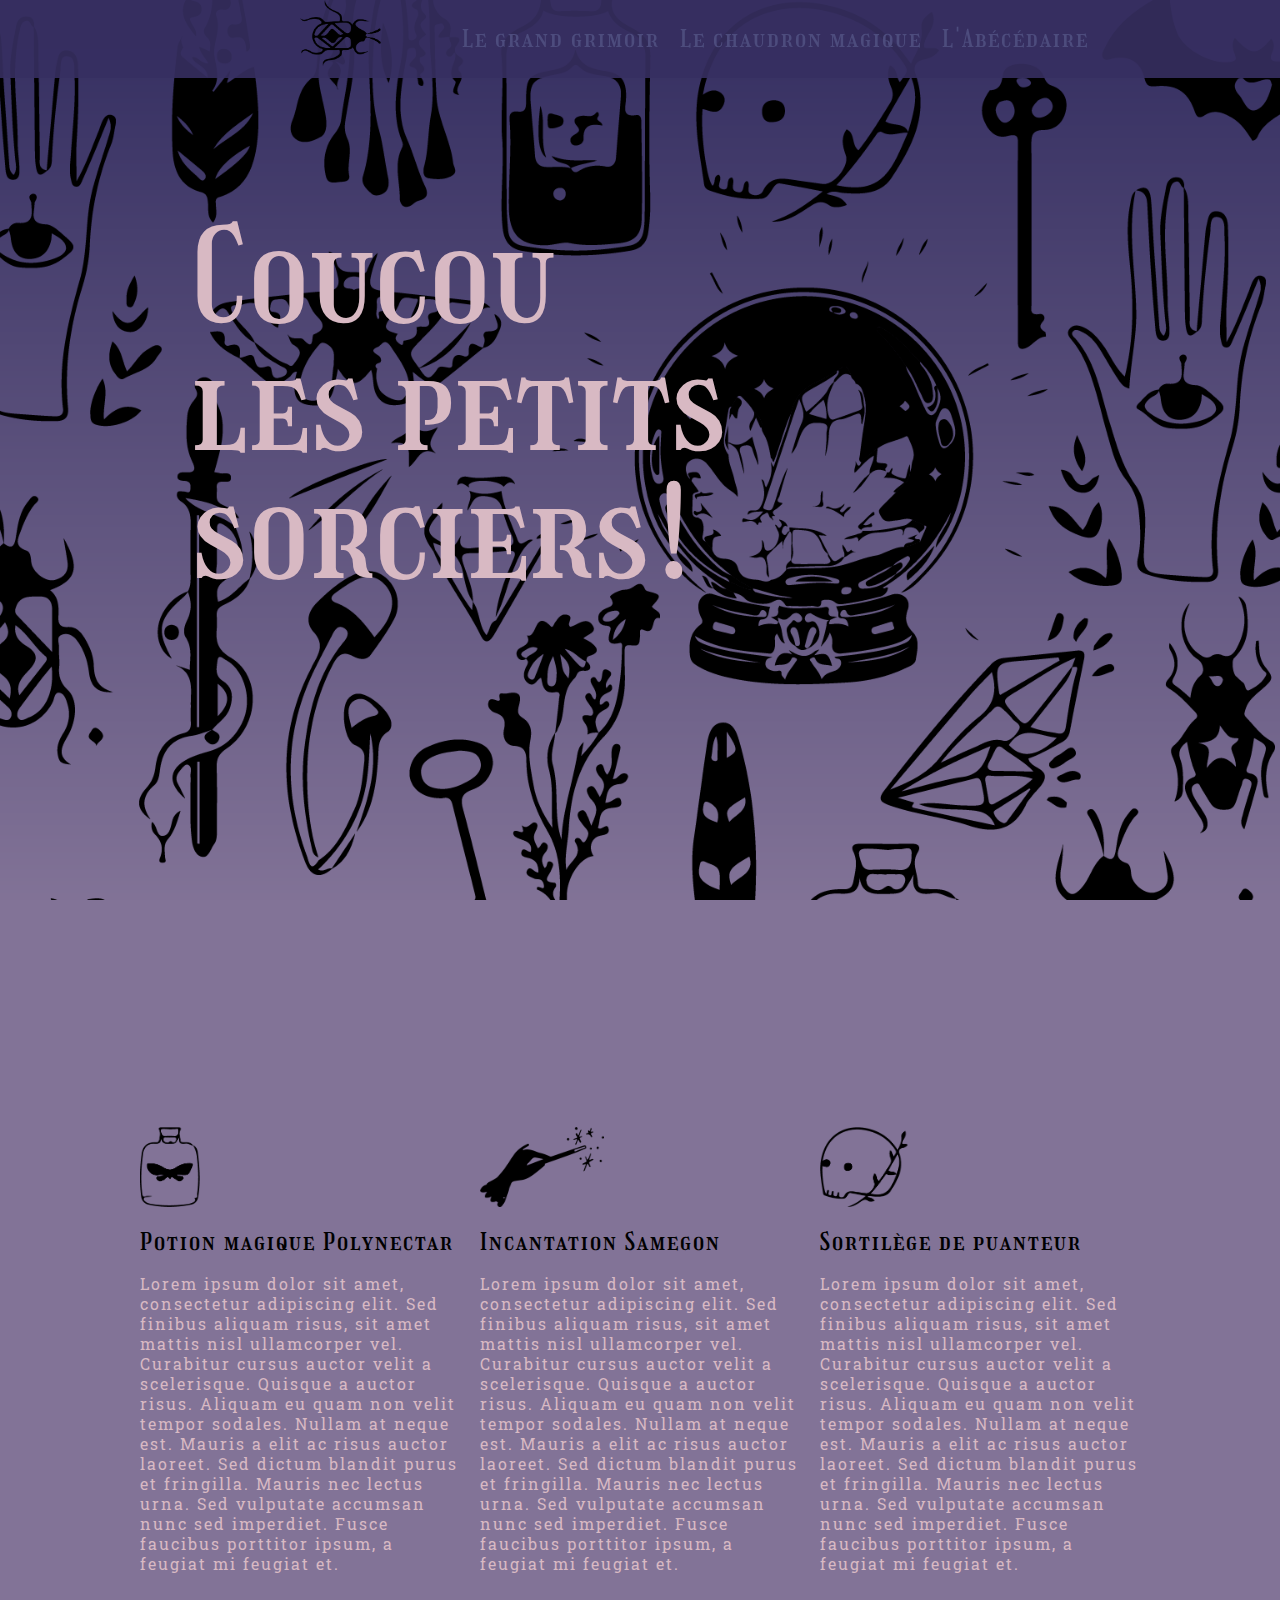
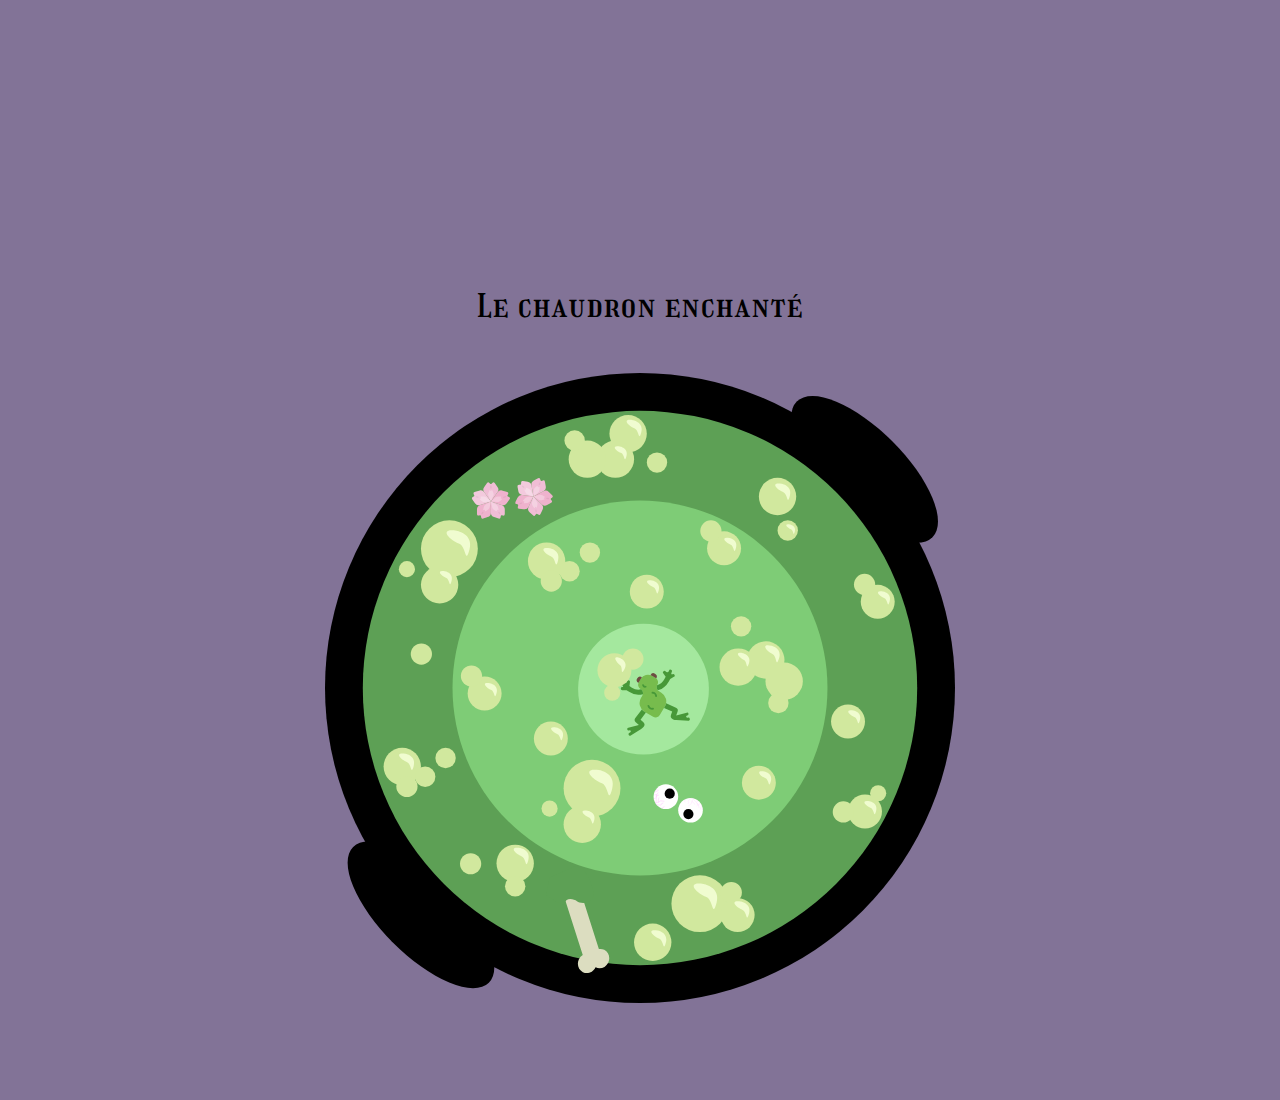
==== commit 0a06865a: "Ajout abécédaire (contenu only)" ====
--- a/index.html
+++ b/index.html
@@ -20,6 +20,7 @@
             <li><a href="#"><img src="img/scarabe.png" id="scarabe" alt="scarabé"></a></li>
             <li><a href="#sec01">Le grand grimoir</a></li>
             <li><a href="#sec02">Le chaudron magique</a></li>
+            <li><a href="abecedaire.html">L'Abécédaire</a></li>
           </ul>
         </nav>
       </head>
--- a/css/master.css
+++ b/css/master.css
@@ -122,6 +122,7 @@
 }
 .bloc{
   width: 25%;
+  margin: 10px;
 }
 
 /* Section 02 */
